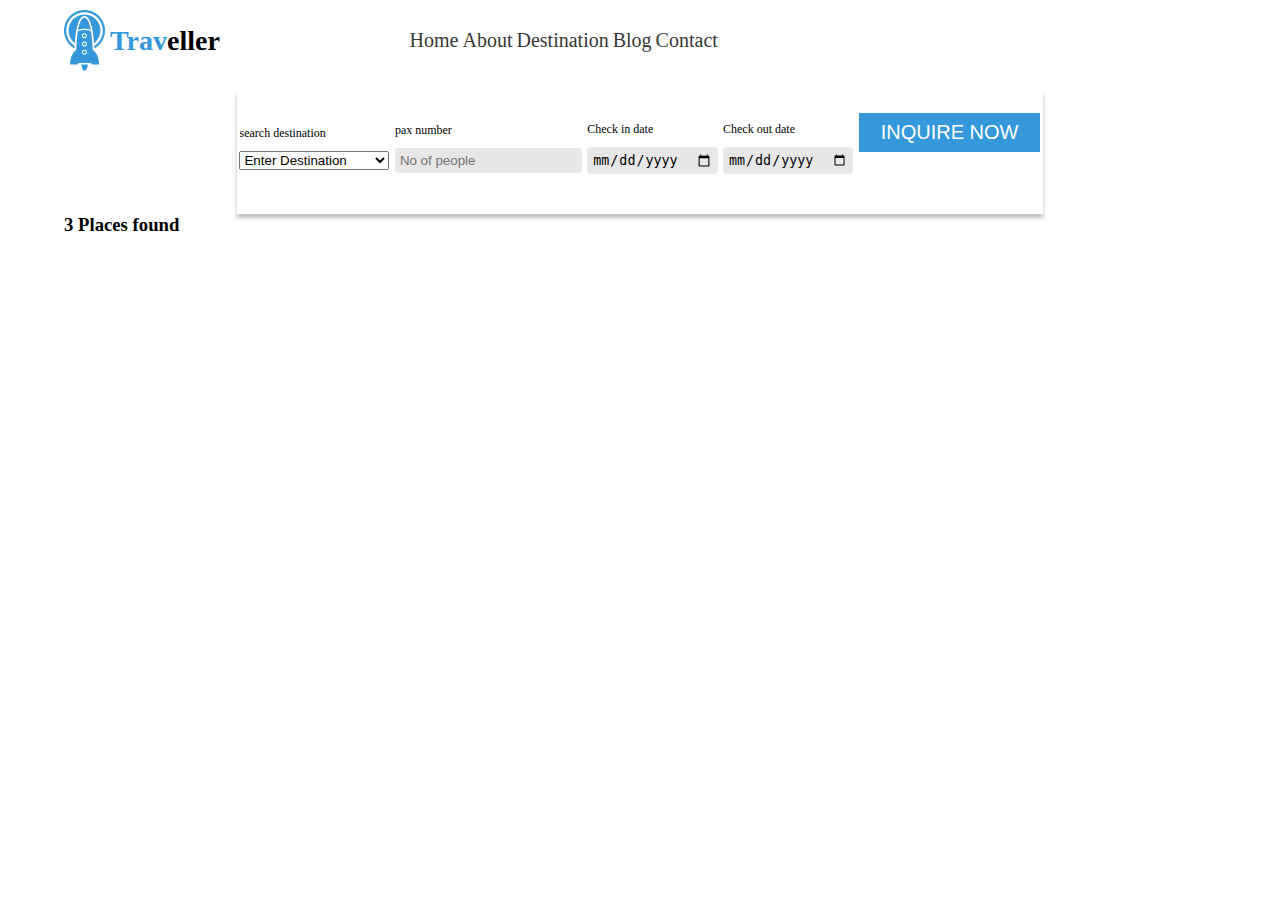
==== search-results/index.html @ 21d89651 "search results" ====
<!DOCTYPE html>
<html lang="en">
<head>
    <link rel="stylesheet" href="style.css">
    <meta charset="UTF-8">
    <meta name="viewport" content="width=device-width, initial-scale=1.0">
    <link rel="preconnect" href="https://fonts.googleapis.com">
<link rel="preconnect" href="https://fonts.gstatic.com" crossorigin>
<link href="https://fonts.googleapis.com/css2?family=Poppins:ital,wght@0,100;0,200;0,300;0,400;0,500;0,600;0,700;0,800;0,900;1,100;1,200;1,300;1,400;1,500;1,600;1,700;1,800;1,900&display=swap" rel="stylesheet">
    <title>Search results</title>
</head>
<body>
    <header>
        <nav>
          <div class="navbar">
            <div class="logo">
                <img src="images/travel logo.png" alt="">
              <!-- <img src="./images/Logo.png" alt="Logo" /> -->
              <h3><span>Trav</span>eller</h3>
            </div>
  
            <div class="options">
              <a href="#">Home</a>
  
              <a href="#">About</a>
  
              <a href="#">Destination</a>
  
              <a href="#">Blog</a>
  
              <a href="#">Contact</a>
            </div>
  

          </div>
        </nav>
      </header>
    <main>
        <div class="search">

            <div class="destination">
              <p>search destination</p>
                <select name="Countries" id="destination">
                  <option value="countries">Enter Destination</option>
                  <option value="Afghanistan">Afghanistan</option>
                  <option value="Åland Islands">Åland Islands</option>
                  <option value="Albania">Albania</option>
                  <option value="Algeria">Algeria</option>
                  <option value="American Samoa">American Samoa</option>
                  <option value="Andorra">Andorra</option>
                  <option value="Angola">Angola</option>
                  <option value="Anguilla">Anguilla</option>
                  <option value="Antarctica">Antarctica</option>
                  <option value="Antigua and Barbuda">Antigua and Barbuda</option>
                  <option value="Argentina">Argentina</option>
                  <option value="Armenia">Armenia</option>
                  <option value="Aruba">Aruba</option>
                  <option value="Australia">Australia</option>
                  <option value="Austria">Austria</option>
                  <option value="Azerbaijan">Azerbaijan</option>
                  <option value="Bahamas">Bahamas</option>
                  <option value="Bahrain">Bahrain</option>
                  <option value="Bangladesh">Bangladesh</option>
                  <option value="Barbados">Barbados</option>
                  <option value="Belarus">Belarus</option>
                  <option value="Belgium">Belgium</option>
                  <option value="Belize">Belize</option>
                  <option value="Benin">Benin</option>
                  <option value="Bermuda">Bermuda</option>
                  <option value="Bhutan">Bhutan</option>
                  <option value="Bolivia">Bolivia</option>
                  <option value="Bosnia and Herzegovina">Bosnia and Herzegovina</option>
                  <option value="Botswana">Botswana</option>
                  <option value="Bouvet Island">Bouvet Island</option>
                  <option value="Brazil">Brazil</option>
                  <option value="British Indian Ocean Territory">British Indian Ocean Territory</option>
                  <option value="Brunei Darussalam">Brunei Darussalam</option>
                  <option value="Bulgaria">Bulgaria</option>
                  <option value="Burkina Faso">Burkina Faso</option>
                  <option value="Burundi">Burundi</option>
                  <option value="Cambodia">Cambodia</option>
                  <option value="Cameroon">Cameroon</option>
                  <option value="Canada">Canada</option>
                  <option value="Cape Verde">Cape Verde</option>
                  <option value="Cayman Islands">Cayman Islands</option>
                  <option value="Central African Republic">Central African Republic</option>
                  <option value="Chad">Chad</option>
                  <option value="Chile">Chile</option>
                  <option value="China">China</option>
                  <option value="Christmas Island">Christmas Island</option>
                  <option value="Cocos (Keeling) Islands">Cocos (Keeling) Islands</option>
                  <option value="Colombia">Colombia</option>
                  <option value="Comoros">Comoros</option>
                  <option value="Congo">Congo</option>
                  <option value="Congo, The Democratic Republic of The">Congo, The Democratic Republic of The</option>
                  <option value="Cook Islands">Cook Islands</option>
                  <option value="Costa Rica">Costa Rica</option>
                  <option value="Cote D'ivoire">Cote D'ivoire</option>
                  <option value="Croatia">Croatia</option>
                  <option value="Cuba">Cuba</option>
                  <option value="Cyprus">Cyprus</option>
                  <option value="Czech Republic">Czech Republic</option>
                  <option value="Denmark">Denmark</option>
                  <option value="Djibouti">Djibouti</option>
                  <option value="Dominica">Dominica</option>
                  <option value="Dominican Republic">Dominican Republic</option>
                  <option value="Ecuador">Ecuador</option>
                  <option value="Egypt">Egypt</option>
                  <option value="El Salvador">El Salvador</option>
                  <option value="Equatorial Guinea">Equatorial Guinea</option>
                  <option value="Eritrea">Eritrea</option>
                  <option value="Estonia">Estonia</option>
                  <option value="Ethiopia">Ethiopia</option>
                  <option value="Falkland Islands (Malvinas)">Falkland Islands (Malvinas)</option>
                  <option value="Faroe Islands">Faroe Islands</option>
                  <option value="Fiji">Fiji</option>
                  <option value="Finland">Finland</option>
                  <option value="France">France</option>
                  <option value="French Guiana">French Guiana</option>
                  <option value="French Polynesia">French Polynesia</option>
                  <option value="French Southern Territories">French Southern Territories</option>
                  <option value="Gabon">Gabon</option>
                  <option value="Gambia">Gambia</option>
                  <option value="Georgia">Georgia</option>
                  <option value="Germany">Germany</option>
                  <option value="Ghana">Ghana</option>
                  <option value="Gibraltar">Gibraltar</option>
                  <option value="Greece">Greece</option>
                  <option value="Greenland">Greenland</option>
                  <option value="Grenada">Grenada</option>
                  <option value="Guadeloupe">Guadeloupe</option>
                  <option value="Guam">Guam</option>
                  <option value="Guatemala">Guatemala</option>
                  <option value="Guernsey">Guernsey</option>
                  <option value="Guinea">Guinea</option>
                  <option value="Guinea-bissau">Guinea-bissau</option>
                  <option value="Guyana">Guyana</option>
                  <option value="Haiti">Haiti</option>
                  <option value="Heard Island and Mcdonald Islands">Heard Island and Mcdonald Islands</option>
                  <option value="Holy See (Vatican City State)">Holy See (Vatican City State)</option>
                  <option value="Honduras">Honduras</option>
                  <option value="Hong Kong">Hong Kong</option>
                  <option value="Hungary">Hungary</option>
                  <option value="Iceland">Iceland</option>
                  <option value="India">India</option>
                  <option value="Indonesia">Indonesia</option>
                  <option value="Iran, Islamic Republic of">Iran, Islamic Republic of</option>
                  <option value="Iraq">Iraq</option>
                  <option value="Ireland">Ireland</option>
                  <option value="Isle of Man">Isle of Man</option>
                  <option value="Israel">Israel</option>
                  <option value="Italy">Italy</option>
                  <option value="Jamaica">Jamaica</option>
                  <option value="Japan">Japan</option>
                  <option value="Jersey">Jersey</option>
                  <option value="Jordan">Jordan</option>
                  <option value="Kazakhstan">Kazakhstan</option>
                  <option value="Kenya">Kenya</option>
                  <option value="Kiribati">Kiribati</option>
                  <option value="Korea, Democratic People's Republic of">Korea, Democratic People's Republic of</option>
                  <option value="Korea, Republic of">Korea, Republic of</option>
                  <option value="Kuwait">Kuwait</option>
                  <option value="Kyrgyzstan">Kyrgyzstan</option>
                  <option value="Lao People's Democratic Republic">Lao People's Democratic Republic</option>
                  <option value="Latvia">Latvia</option>
                  <option value="Lebanon">Lebanon</option>
                  <option value="Lesotho">Lesotho</option>
                  <option value="Liberia">Liberia</option>
                  <option value="Libyan Arab Jamahiriya">Libyan Arab Jamahiriya</option>
                  <option value="Liechtenstein">Liechtenstein</option>
                  <option value="Lithuania">Lithuania</option>
                  <option value="Luxembourg">Luxembourg</option>
                  <option value="Macao">Macao</option>
                  <option value="Macedonia, The Former Yugoslav Republic of">Macedonia, The Former Yugoslav Republic of</option>
                  <option value="Madagascar">Madagascar</option>
                  <option value="Malawi">Malawi</option>
                  <option value="Malaysia">Malaysia</option>
                  <option value="Maldives">Maldives</option>
                  <option value="Mali">Mali</option>
                  <option value="Malta">Malta</option>
                  <option value="Marshall Islands">Marshall Islands</option>
                  <option value="Martinique">Martinique</option>
                  <option value="Mauritania">Mauritania</option>
                  <option value="Mauritius">Mauritius</option>
                  <option value="Mayotte">Mayotte</option>
                  <option value="Mexico">Mexico</option>
                  <option value="Micronesia, Federated States of">Micronesia, Federated States of</option>
                  <option value="Moldova, Republic of">Moldova, Republic of</option>
                  <option value="Monaco">Monaco</option>
                  <option value="Mongolia">Mongolia</option>
                  <option value="Montenegro">Montenegro</option>
                  <option value="Montserrat">Montserrat</option>
                  <option value="Morocco">Morocco</option>
                  <option value="Mozambique">Mozambique</option>
                  <option value="Myanmar">Myanmar</option>
                  <option value="Namibia">Namibia</option>
                  <option value="Nauru">Nauru</option>
                  <option value="Nepal">Nepal</option>
                  <option value="Netherlands">Netherlands</option>
                  <option value="Netherlands Antilles">Netherlands Antilles</option>
                  <option value="New Caledonia">New Caledonia</option>
                  <option value="New Zealand">New Zealand</option>
                  <option value="Nicaragua">Nicaragua</option>
                  <option value="Niger">Niger</option>
                  <option value="Nigeria">Nigeria</option>
                  <option value="Niue">Niue</option>
                  <option value="Norfolk Island">Norfolk Island</option>
                  <option value="Northern Mariana Islands">Northern Mariana Islands</option>
                  <option value="Norway">Norway</option>
                  <option value="Oman">Oman</option>
                  <option value="Pakistan">Pakistan</option>
                  <option value="Palau">Palau</option>
                  <option value="Palestinian Territory, Occupied">Palestinian Territory, Occupied</option>
                  <option value="Panama">Panama</option>
                  <option value="Papua New Guinea">Papua New Guinea</option>
                  <option value="Paraguay">Paraguay</option>
                  <option value="Peru">Peru</option>
                  <option value="Philippines">Philippines</option>
                  <option value="Pitcairn">Pitcairn</option>
                  <option value="Poland">Poland</option>
                  <option value="Portugal">Portugal</option>
                  <option value="Puerto Rico">Puerto Rico</option>
                  <option value="Qatar">Qatar</option>
                  <option value="Reunion">Reunion</option>
                  <option value="Romania">Romania</option>
                  <option value="Russian Federation">Russian Federation</option>
                  <option value="Rwanda">Rwanda</option>
                  <option value="Saint Helena">Saint Helena</option>
                  <option value="Saint Kitts and Nevis">Saint Kitts and Nevis</option>
                  <option value="Saint Lucia">Saint Lucia</option>
                  <option value="Saint Pierre and Miquelon">Saint Pierre and Miquelon</option>
                  <option value="Saint Vincent and The Grenadines">Saint Vincent and The Grenadines</option>
                  <option value="Samoa">Samoa</option>
                  <option value="San Marino">San Marino</option>
                  <option value="Sao Tome and Principe">Sao Tome and Principe</option>
                  <option value="Saudi Arabia">Saudi Arabia</option>
                  <option value="Senegal">Senegal</option>
                  <option value="Serbia">Serbia</option>
                  <option value="Seychelles">Seychelles</option>
                  <option value="Sierra Leone">Sierra Leone</option>
                  <option value="Singapore">Singapore</option>
                  <option value="Slovakia">Slovakia</option>
                  <option value="Slovenia">Slovenia</option>
                  <option value="Solomon Islands">Solomon Islands</option>
                  <option value="Somalia">Somalia</option>
                  <option value="South Africa">South Africa</option>
                  <option value="South Georgia and The South Sandwich Islands">South Georgia and The South Sandwich Islands</option>
                  <option value="Spain">Spain</option>
                  <option value="Sri Lanka">Sri Lanka</option>
                  <option value="Sudan">Sudan</option>
                  <option value="Suriname">Suriname</option>
                  <option value="Svalbard and Jan Mayen">Svalbard and Jan Mayen</option>
                  <option value="Swaziland">Swaziland</option>
                  <option value="Sweden">Sweden</option>
                  <option value="Switzerland">Switzerland</option>
                  <option value="Syrian Arab Republic">Syrian Arab Republic</option>
                  <option value="Taiwan">Taiwan</option>
                  <option value="Tajikistan">Tajikistan</option>
                  <option value="Tanzania, United Republic of">Tanzania, United Republic of</option>
                  <option value="Thailand">Thailand</option>
                  <option value="Timor-leste">Timor-leste</option>
                  <option value="Togo">Togo</option>
                  <option value="Tokelau">Tokelau</option>
                  <option value="Tonga">Tonga</option>
                  <option value="Trinidad and Tobago">Trinidad and Tobago</option>
                  <option value="Tunisia">Tunisia</option>
                  <option value="Turkey">Turkey</option>
                  <option value="Turkmenistan">Turkmenistan</option>
                  <option value="Turks and Caicos Islands">Turks and Caicos Islands</option>
                  <option value="Tuvalu">Tuvalu</option>
                  <option value="Uganda">Uganda</option>
                  <option value="Ukraine">Ukraine</option>
                  <option value="United Arab Emirates">United Arab Emirates</option>
                  <option value="United Kingdom">United Kingdom</option>
                  <option value="United States">United States</option>
                  <option value="United States Minor Outlying Islands">United States Minor Outlying Islands</option>
                  <option value="Uruguay">Uruguay</option>
                  <option value="Uzbekistan">Uzbekistan</option>
                  <option value="Vanuatu">Vanuatu</option>
                  <option value="Venezuela">Venezuela</option>
                  <option value="Viet Nam">Viet Nam</option>
                  <option value="Virgin Islands, British">Virgin Islands, British</option>
                  <option value="Virgin Islands, U.S.">Virgin Islands, U.S.</option>
                  <option value="Wallis and Futuna">Wallis and Futuna</option>
                  <option value="Western Sahara">Western Sahara</option>
                  <option value="Yemen">Yemen</option>
                  <option value="Zambia">Zambia</option>
                  <option value="Zimbabwe">Zimbabwe</option> 
              </select>
            </div>
  
            <div class="number">
              <p>pax number</p>
              <input type="number" placeholder="No of people">
            </div>
  
            <div class="in-Date">
              <p>Check in date</p>
              <input type="date" placeholder=" MM/DD/YYYY">
            </div>
  
            <div class="out-Date">
              <p>Check out date</p>
              <input type="date" placeholder=" MM/DD/YYYY">
            </div>
  
            <div class="inquire">
              <button><a href="#">INQUIRE NOW</a></button>
            </div>
          </div>
        </div>
        <div class="place">
            <h3>3 <span>Places found</span></h3>
        </div>
       
    </main>
</body>
</html>
---- search-results/style.css ----
* {
    box-sizing: border-box;
    margin: 0;
    padding: 0;
    font-family: "poppins" sans-serif;
  }
  body {
    background-color: #ffffff;
  }
  /* header */
  .header-container {
    display: flex;
    justify-content: space-between;
    align-items: center;
    width: 100%;
  }
  
  main {
    padding: 10px 5%;
  }
  
  /* NAVBAR */
  .navbar {
    display: flex;
    /* justify-content: space-between; */
    padding: 10px 5%;
    align-items: center;
  }
  
  .logo {
    display: flex;
    align-items: center;
    width: 30%;
  }
  .logo img {
    padding-right: 5px;
  }
  
  .logo h3 {
    font-weight: 600;
    font-style: normal;
    font-size: 28px;
    line-height: 36px;
  }
  
  .logo h3 span {
    color: #3498db;
  }
  a{
    text-decoration: none;
    color: #373737;
    font-size: 20px;
    font-weight: 600px;

}
li{
    list-style: none;
}
/* hero search */
 .search {
    /* position: relative;
    top: -40px; */
    background-color: #ffffff;
    display: flex;
    width: 70%;
    margin-left: 15%;
    justify-content: space-around;
    align-items: center;
    box-shadow: 0px 4px 4px 0px #00000040;
  }
  .search div p {
    font-size: 12px;
    font-weight: 400;
    line-height: 16px;
    text-align: left;
    margin-bottom: 10px;
    padding-top: 30px;
  }
  
   .search div input {
    padding: 5px 5px;
    border-radius: 4px;
    background-color: #c4c4c466;
    border: none;
  }
  
  .search div option {
    padding: 5px 0px;
    border-radius: 4px;
    background-color: #c4c4c466;
    border: none;
  }
  
   .search .destination select{
    width: 150px;
  }
   .search div {
    margin-bottom: 40px;
  }
  
   .search button a {
    text-decoration: none;
    color: #ffffff;
    background-color: #3498db;
    border: 1px solid #3498db;
  }
  
   .search button {
    padding-top: 70px;
    background-color: #3498db;
    padding: 7px 20px;
    border: 1px solid #3498db;
  }
  .3{
    
  }
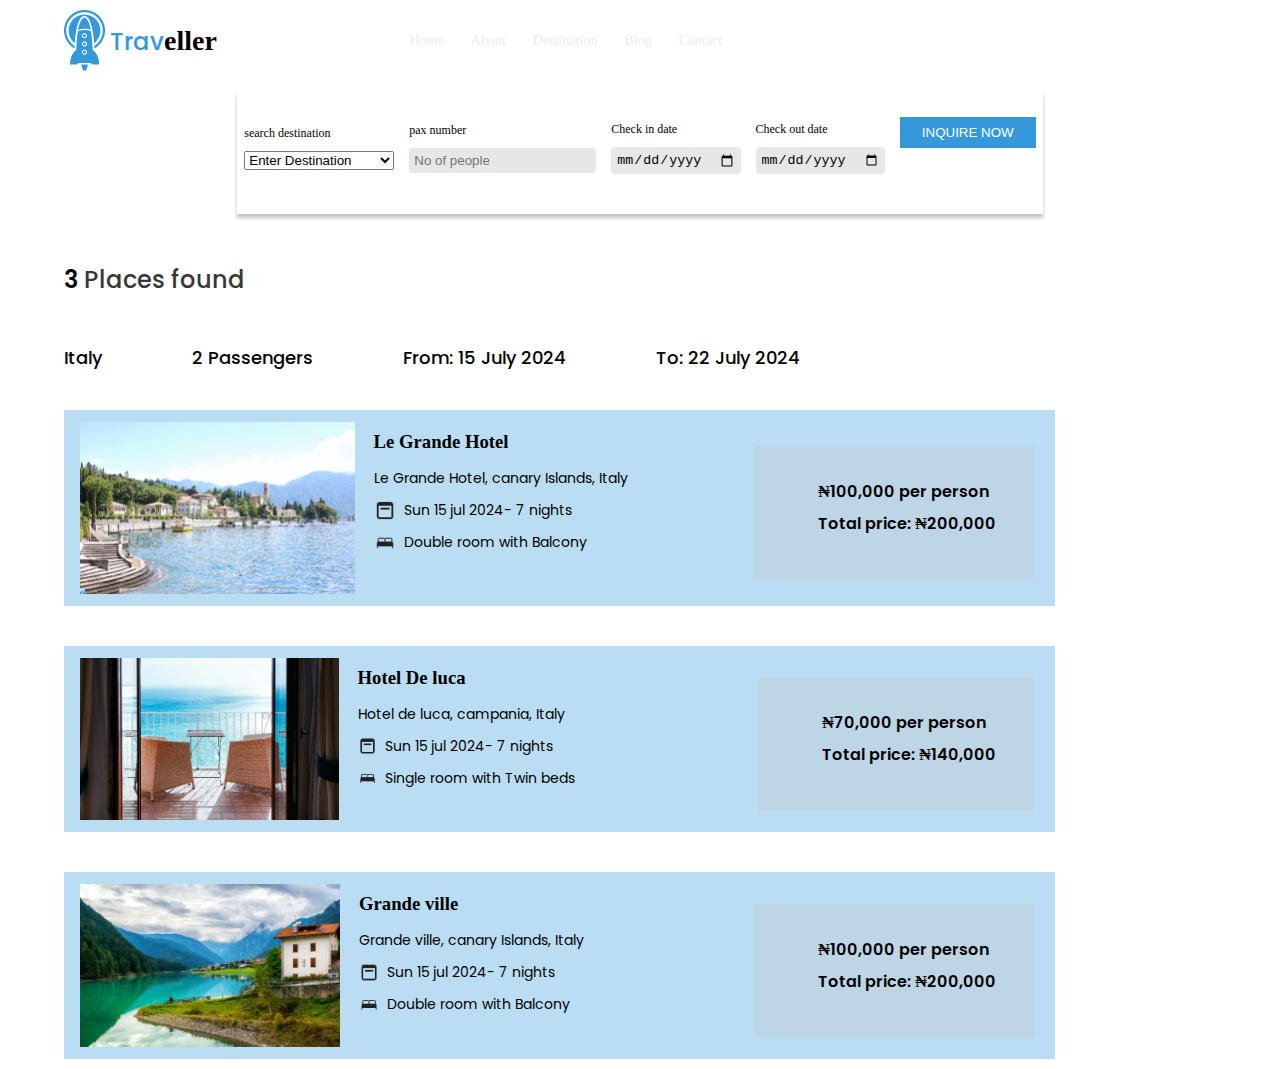
==== commit d78280d2: "linked research result page" ====
--- a/search-results/index.html
+++ b/search-results/index.html
@@ -20,7 +20,7 @@
             </div>
   
             <div class="options">
-              <a href="#">Home</a>
+              <a href="../index.html">Home</a>
   
               <a href="#">About</a>
   
@@ -309,10 +309,93 @@
             </div>
           </div>
         </div>
+
+        <!-- place -->
         <div class="place">
             <h3>3 <span>Places found</span></h3>
         </div>
-       
+       <div class="italy">
+        <p>Italy</p>
+        <p>2 Passengers</p>
+        <p>From: 15 July 2024</p>
+        <p>To: 22 July 2024</p>
+       </div>
+
+        <div class="Grande-Hotel">
+          <div class="grand-left">
+            <img src="images/place pic1.png" alt="" />
+            <div class="left-content">
+              <h3>Le Grande Hotel</h3>
+              <p>Le Grande Hotel, canary Islands, Italy</p>
+              <div class="left-items">
+                <img src="images/place calendar.png" alt="" >
+                <p>Sun 15 jul 2024- 7 nights</p>
+                
+              </div>
+              <div class="left-items">
+                <img src="images/place symbols-light_bed.png" alt="" >
+                <p>Double room with Balcony</p>
+                
+              </div>
+              
+            </div>
+          </div>
+          <div class="grand-right">
+            <h3>₦100,000 per person</h3>
+            <h3>Total price: ₦200,000 </h3>
+          </div>
+
+        </div>
+        <div class="Grande-Hotel">
+          <div class="grand-left">
+            <img src="images/place pic2.png" alt="" />
+            <div class="left-content">
+              <h3>Hotel De luca</h3>
+              <p>Hotel de luca, campania, Italy</p>
+              <div class="left-items">
+                <img src="images/place calendar.png" alt="" >
+                <p>Sun 15 jul 2024- 7 nights</p>
+                
+              </div>
+              <div class="left-items">
+                <img src="images/place symbols-light_bed.png" alt="" >
+                <p>Single room with Twin beds</p>
+                
+              </div>
+              
+            </div>
+          </div>
+          <div class="grand-right">
+            <h3>₦70,000 per person</h3>
+            <h3>Total price: ₦140,000 </h3>
+          </div>
+
+        </div>
+        <div class="Grande-Hotel">
+          <div class="grand-left">
+            <img src="images/place pic3.png" alt="" />
+            <div class="left-content">
+              <h3>Grande ville</h3>
+              <p>Grande ville, canary Islands, Italy</p>
+              <div class="left-items">
+                <img src="images/place calendar.png" alt="" >
+                <p>Sun 15 jul 2024- 7 nights</p>
+                
+              </div>
+              <div class="left-items">
+                <img src="images/place symbols-light_bed.png" alt="" >
+                <p>Double room with Balcony</p>
+                
+              </div>
+              
+            </div>
+          </div>
+          <div class="grand-right">
+            <h3>₦100,000 per person</h3>
+            <h3>Total price: ₦200,000 </h3>
+          </div>
+
+        </div>
     </main>
 </body>
 </html>--- a/search-results/style.css
+++ b/search-results/style.css
@@ -1,116 +1,232 @@
 * {
-    box-sizing: border-box;
-    margin: 0;
-    padding: 0;
-    font-family: "poppins" sans-serif;
-  }
-  body {
-    background-color: #ffffff;
-  }
-  /* header */
-  .header-container {
-    display: flex;
-    justify-content: space-between;
-    align-items: center;
-    width: 100%;
-  }
+  box-sizing: border-box;
+  margin: 0;
+  padding: 0;
+  font-family: "poppins" sans-serif;
+}
+body {
+  background-color: #ffffff;
+}
+/* header */
+.header-container {
+  display: flex;
+  justify-content: space-between;
+  align-items: center;
+  width: 100%;
+}
+
+main {
+  padding: 10px 5%;
+}
+
+/* NAVBAR */
+.navbar {
+  display: flex;
+  /* gap: 50px; */
+  /* justify-content: space-between; */
+  padding: 10px 5%;
+  align-items: center;
+}
+
+.logo {
+  display: flex;
+  align-items: center;
+  width: 30%;
+}
+.logo img {
+  padding-right: 5px;
+}
+
+.logo h3 {
+  font-weight: 600;
+  font-style: normal;
+  font-size: 28px;
+  line-height: 36px;
+}
+
+.logo h3 span {
+  color: #3498db;
+}
+
+.options {
+  width: 40%;
+}
+
+.options a {
+  padding-right: 5%;
+  text-decoration: none;
+  color: #ebebeb;
+  font-size: 14px;
+  font-weight: 500;
+  line-height: 20px;
+}
+
+.options a:hover {
+  transition: 0.5s;
+  text-decoration: underline #3498db 3px;
+  color: #8d8484;
+}
+/* a {
+  text-decoration: none;
+  color: #373737;
+  font-size: 20px;
+  font-weight: 600px;
+}
+li {
+  list-style: none;
+} */
+/* hero search */
+.search {
+  background-color: #ffffff;
+  display: flex;
+  width: 70%;
+  margin-left: 15%;
+  justify-content: space-around;
+  align-items: center;
+  box-shadow: 0px 4px 4px 0px #00000040;
+}
+.search div p {
+  font-size: 12px;
+  font-weight: 400;
+  line-height: 16px;
+  text-align: left;
+  margin-bottom: 10px;
+  padding-top: 30px;
+}
+
+.search div input {
+  padding: 5px 5px;
+  border-radius: 4px;
+  background-color: #c4c4c466;
+  border: none;
+}
+
+.search div option {
+  padding: 5px 0px;
+  border-radius: 4px;
+  background-color: #c4c4c466;
+  border: none;
+}
+
+.search .destination select {
+  width: 150px;
+}
+.search div {
+  margin-bottom: 40px;
+}
+
+.search button a {
+  text-decoration: none;
+  color: #ffffff;
+  background-color: #3498db;
+  border: 1px solid #3498db;
+}
+
+.search button {
+  padding-top: 70px;
+  background-color: #3498db;
+  padding: 7px 20px;
+  border: 1px solid #3498db;
+}
+.place {
+  width: 100%;
+  margin-top: 50px;
+}
+.place h3 {
+  font-family: Poppins;
+  font-size: 24px;
+  font-weight: 600;
+  line-height: 32px;
+  text-align: left;
+}
+span {
+  font-family: Poppins;
+  font-size: 24px;
+  font-weight: 500;
+  line-height: 32px;
+  text-align: left;
+  color: #373737;
+}
+
+.italy {
+  display: flex;
+  align-items: center;
+  margin-top: 50px;
+  gap: 90px;
+}
+.italy p {
+  font-family: Poppins;
+  font-size: 18px;
+  font-weight: 500;
+  line-height: 24px;
+  text-align: left;
+}
+.Grande-Hotel {
+  background: #bbddf3;
+  display: flex;
+  justify-content: space-between;
+  align-items: center;
+  width: 86%;
+  margin-top: 40px;
+}
+
+.grand-left {
+  display: flex;
+  gap: 19px;
+  padding: 12px 16px;
+}
+.left-content {
+  line-height: 40px;
+}
+.left-content h4 {
+  font-family: Poppins;
+  font-size: 30px;
+  font-weight: 600;
+}
+.left-content p {
+  font-family: Poppins;
+  font-size: 14px;
+  font-weight: 400;
+  line-height: 32px;
+}
+
+.grand-left img {
+  width: 50%;
+}
+.left-items img {
+  width: 9%;
+}
+.left-items {
+  display: flex;
+  align-items: center;
+  gap: 8px;
+}
+.left-items p {
+  font-family: Poppins;
+  font-size: 14px;
+  font-weight: 400;
+  line-height: 32px;
+  text-align: left;
+}
+
+.grand-right {
+  background: #c4c4c44d;
+  margin: 20px 21px 10px 5px;
+  /* text-align: center; */
+  line-height: 32px;
+  padding: 30px 38px 40px 44px;
+  gap: 0px;
+  border-radius: 4px 0px 0px 0px;
+  opacity: 0px;
   
-  main {
-    padding: 10px 5%;
-  }
-  
-  /* NAVBAR */
-  .navbar {
-    display: flex;
-    /* justify-content: space-between; */
-    padding: 10px 5%;
-    align-items: center;
-  }
-  
-  .logo {
-    display: flex;
-    align-items: center;
-    width: 30%;
-  }
-  .logo img {
-    padding-right: 5px;
-  }
-  
-  .logo h3 {
-    font-weight: 600;
-    font-style: normal;
-    font-size: 28px;
-    line-height: 36px;
-  }
-  
-  .logo h3 span {
-    color: #3498db;
-  }
-  a{
-    text-decoration: none;
-    color: #373737;
-    font-size: 20px;
-    font-weight: 600px;
-
-}
-li{
-    list-style: none;
-}
-/* hero search */
- .search {
-    /* position: relative;
-    top: -40px; */
-    background-color: #ffffff;
-    display: flex;
-    width: 70%;
-    margin-left: 15%;
-    justify-content: space-around;
-    align-items: center;
-    box-shadow: 0px 4px 4px 0px #00000040;
-  }
-  .search div p {
-    font-size: 12px;
-    font-weight: 400;
-    line-height: 16px;
-    text-align: left;
-    margin-bottom: 10px;
-    padding-top: 30px;
-  }
-  
-   .search div input {
-    padding: 5px 5px;
-    border-radius: 4px;
-    background-color: #c4c4c466;
-    border: none;
-  }
-  
-  .search div option {
-    padding: 5px 0px;
-    border-radius: 4px;
-    background-color: #c4c4c466;
-    border: none;
-  }
-  
-   .search .destination select{
-    width: 150px;
-  }
-   .search div {
-    margin-bottom: 40px;
-  }
-  
-   .search button a {
-    text-decoration: none;
-    color: #ffffff;
-    background-color: #3498db;
-    border: 1px solid #3498db;
-  }
-  
-   .search button {
-    padding-top: 70px;
-    background-color: #3498db;
-    padding: 7px 20px;
-    border: 1px solid #3498db;
-  }
-  .3{
-    
-  }+}
+.grand-right h3 {
+  font-family: Poppins;
+  font-size: 16px;
+  font-weight: 600;
+  padding-left: 20px;
+  text-align: left;
+  /* background-color: blue; */
+}
+
+
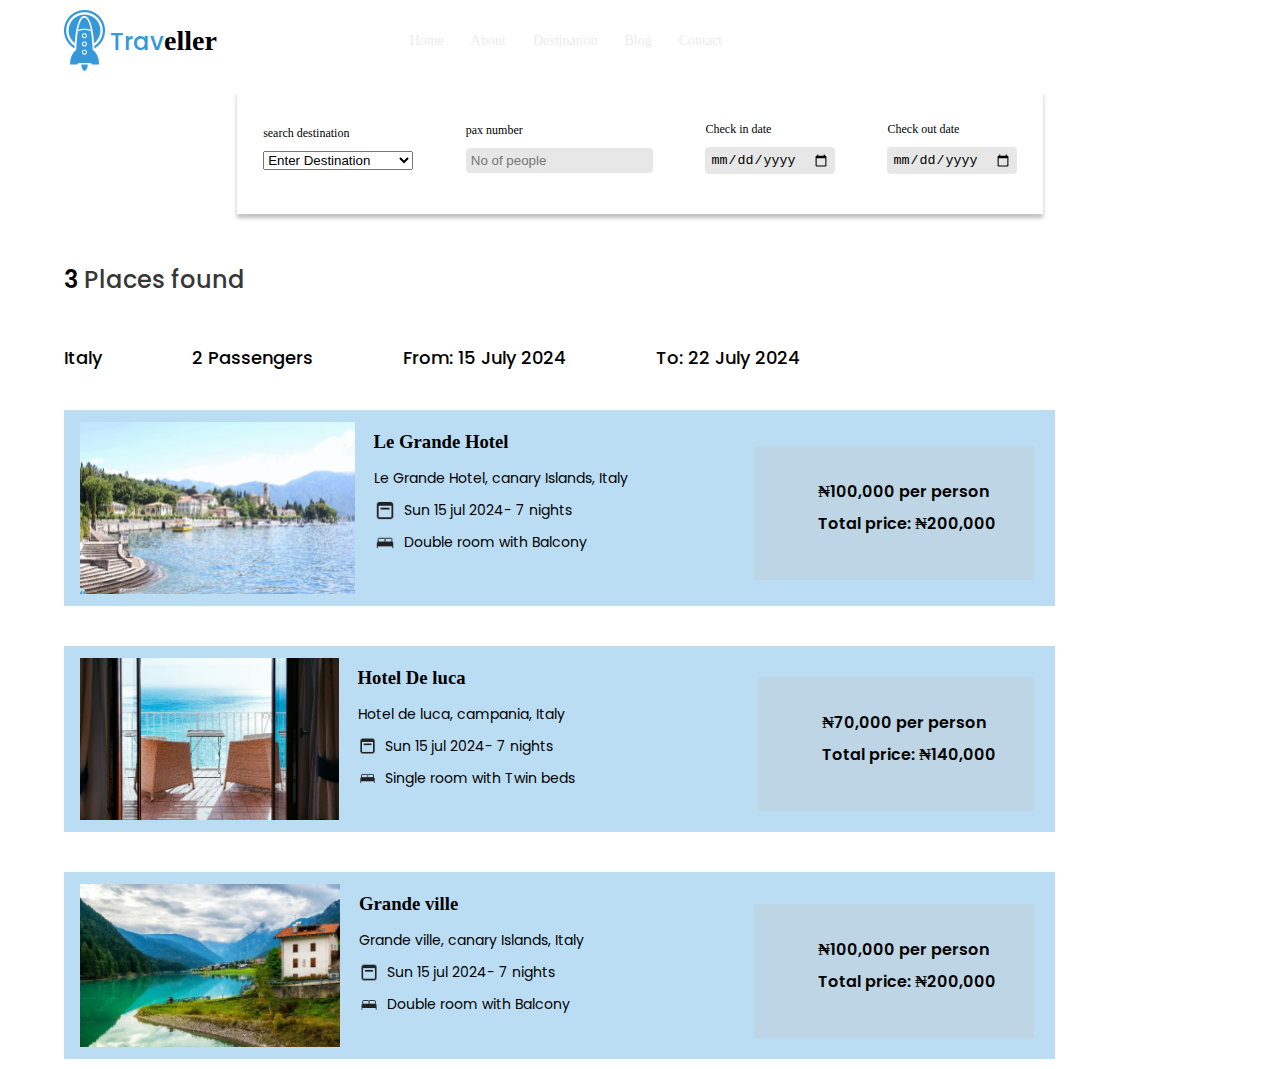
==== commit f8f1c578: "did few changes" ====
--- a/search-results/index.html
+++ b/search-results/index.html
@@ -304,9 +304,9 @@
               <input type="date" placeholder=" MM/DD/YYYY">
             </div>
   
-            <div class="inquire">
+            <!-- <div class="inquire">
               <button><a href="#">INQUIRE NOW</a></button>
-            </div>
+            </div> -->
           </div>
         </div>
 
--- a/search-results/style.css
+++ b/search-results/style.css
@@ -66,15 +66,7 @@
   text-decoration: underline #3498db 3px;
   color: #8d8484;
 }
-/* a {
-  text-decoration: none;
-  color: #373737;
-  font-size: 20px;
-  font-weight: 600px;
-}
-li {
-  list-style: none;
-} */
+
 /* hero search */
 .search {
   background-color: #ffffff;
@@ -115,19 +107,19 @@
   margin-bottom: 40px;
 }
 
-.search button a {
+/* .search button a {
   text-decoration: none;
   color: #ffffff;
   background-color: #3498db;
   border: 1px solid #3498db;
 }
 
-.search button {
+.search button {sta
   padding-top: 70px;
   background-color: #3498db;
   padding: 7px 20px;
   border: 1px solid #3498db;
-}
+} */
 .place {
   width: 100%;
   margin-top: 50px;
@@ -218,7 +210,6 @@
   gap: 0px;
   border-radius: 4px 0px 0px 0px;
   opacity: 0px;
-  
 }
 .grand-right h3 {
   font-family: Poppins;
@@ -228,5 +219,3 @@
   text-align: left;
   /* background-color: blue; */
 }
-
-
